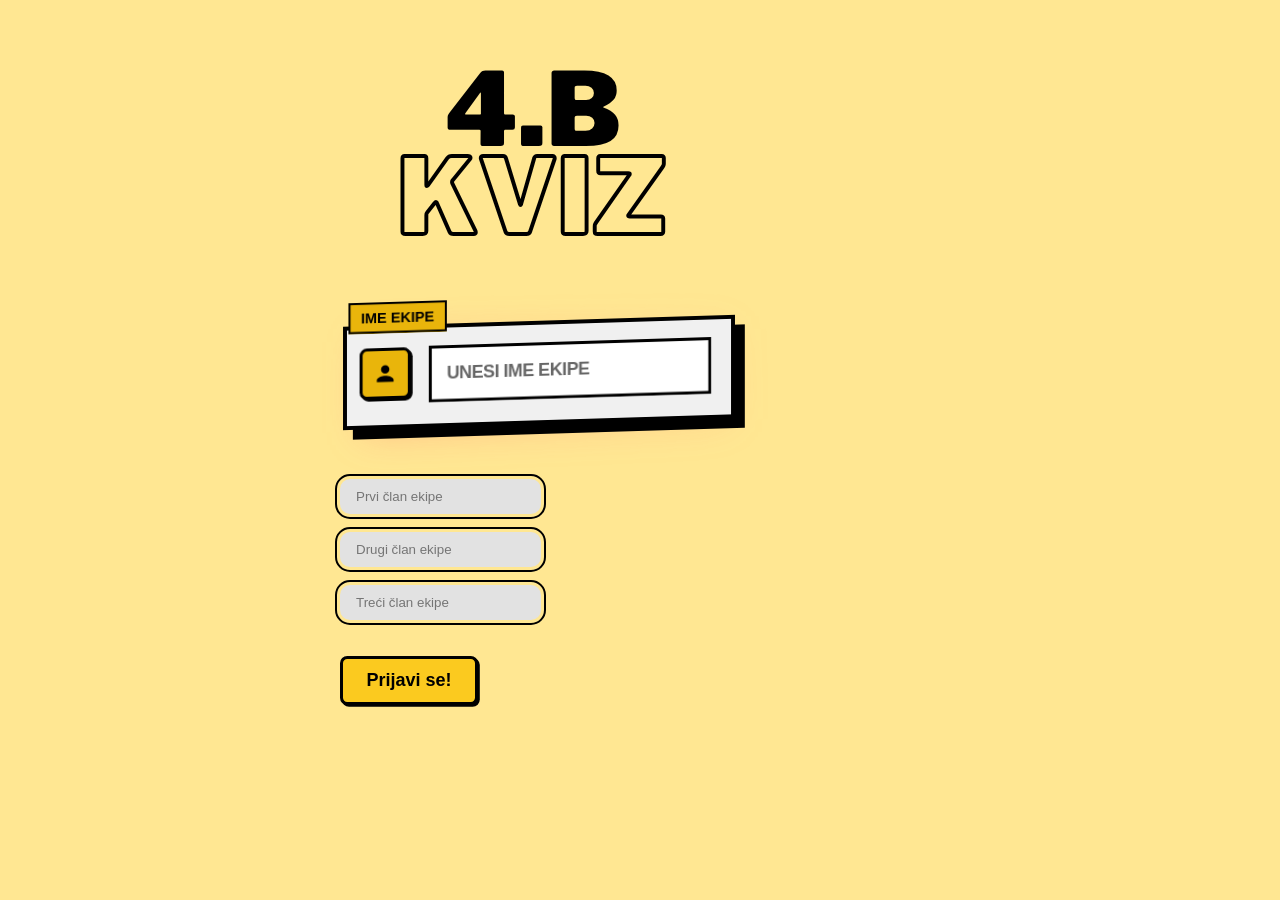
==== index.html @ 8373d6bb "Changed the title" ====
<!DOCTYPE html>
<html lang="en">
<head>
        <meta charset="UTF-8">
        <meta name="viewport" content="width=device-width, initial-scale=1.0">
        <title>4.b kviz</title>
        <link rel="stylesheet" href="style.css">
        <link href="https://fonts.googleapis.com/css2?family=Henny+Penny&family=Press+Start+2P&display=swap" rel="stylesheet">
</head>
<body>
        <div class = "centre">
        
        <img src="logo.png">
        <br><br>

        <!-- From Uiverse.io by 0xnihilism --> 
        <div class="input__container">
        <div class="shadow__input"></div>
        <button class="input__button__shadow">
        <svg
        xmlns="http://www.w3.org/2000/svg"
        viewBox="0 0 24 24"
        fill="#000000"
        width="20px"
        height="20px"
        >
        <path d="M0 0h24v24H0z" fill="none"></path>
        <path
                d="M12 12c2.21 0 4-1.79 4-4s-1.79-4-4-4-4 1.79-4 4 1.79 4 4 4zm0 2c-2.67 0-8 1.34-8 4v2h16v-2c0-2.66-5.33-4-8-4z"
        ></path>
        </svg>
        </button>
        <input
        type="text"
        name="teamName"
        class="input__search"
        placeholder="Unesi ime ekipe"
        />
        </div>

        <br><br><br>

        <!-- From Uiverse.io by cohencoo --> 
        <input type="text" placeholder="Prvi član ekipe" name="text" class="input">
        <br><br>
        <input type="text" placeholder="Drugi član ekipe" name="text" class="input">
        <br><br>
        <input type="text" placeholder="Treći član ekipe" name="text" class="input">
        <br><br><br>

        <button>Prijavi se!</button>
        </div>
        
</body>
</html>
---- style.css ----
body {
        background-color: #ffe792;
        font-family: Arial, Helvetica, sans-serif;
        color:#000000;
}
h1 {
        font-family: "press Start 2P";
}

.centre {
  max-width: 600px;
  margin: 0 auto;
  padding: 0 20px;
}


/* From Uiverse.io by 0xnihilism */ 
.input__container {
  position: relative;
  background: #f0f0f0;
  padding: 20px;
  display: flex;
  justify-content: flex-start;
  align-items: center;
  gap: 15px;
  border: 4px solid #000;
  max-width: 350px;
  transition: all 400ms cubic-bezier(0.23, 1, 0.32, 1);
  transform-style: preserve-3d;
  transform: rotateX(10deg) rotateY(-10deg);
  perspective: 1000px;
  box-shadow: 10px 10px 0 #000;
}

.input__container:hover {
  transform: rotateX(5deg) rotateY(1 deg) scale(1.05);
  box-shadow: 25px 25px 0 -5px #e9b50b, 25px 25px 0 0 #000;
}

.shadow__input {
  content: "";
  position: absolute;
  width: 100%;
  height: 100%;
  left: 0;
  bottom: 0;
  z-index: -1;
  transform: translateZ(-50px);
  background: linear-gradient(
    45deg,
    rgba(255, 107, 107, 0.4) 0%,
    rgba(255, 107, 107, 0.1) 100%
  );
  filter: blur(20px);
}

.input__button__shadow {
  cursor: pointer;
  border: 3px solid #000;
  background: #e9b50b;
  transition: all 400ms cubic-bezier(0.23, 1, 0.32, 1);
  display: flex;
  justify-content: center;
  align-items: center;
  padding: 10px;
  transform: translateZ(20px);
  position: relative;
  z-index: 3;
  font-weight: bold;
  text-transform: uppercase;
}

.input__button__shadow:hover {
  background: #e9b50b;
  transform: translateZ(10px) translateX(-5px) translateY(-5px);
  box-shadow: 5px 5px 0 0 #000;
}

.input__button__shadow svg {
  fill: #000;
  width: 25px;
  height: 25px;
}

.input__search {
  width: 100%;
  outline: none;
  border: 3px solid #000;
  padding: 15px;
  font-size: 18px;
  background: #fff;
  color: #000;
  transform: translateZ(10px);
  transition: all 400ms cubic-bezier(0.23, 1, 0.32, 1);
  position: relative;
  z-index: 3;
  font-family: "Roboto", Arial, sans-serif;
  letter-spacing: -0.5px;
}

.input__search::placeholder {
  color: #666;
  font-weight: bold;
  text-transform: uppercase;
}

.input__search:hover,
.input__search:focus {
  background: #f0f0f0;
  transform: translateZ(20px) translateX(-5px) translateY(-5px);
  box-shadow: 5px 5px 0 0 #000;
}

.input__container::before {
  content: "IME EKIPE";
  position: absolute;
  top: -15px;
  left: 20px;
  background: #e9b50b;
  color: #000;
  font-weight: bold;
  padding: 5px 10px;
  font-size: 14px;
  transform: translateZ(50px);
  z-index: 4;
  border: 2px solid #000;
}


/* From Uiverse.io by cohencoo */ 
.input {
  border-radius: 10px;
  outline: 2px solid #000000;
  border: 0;
  font-family: -apple-system, BlinkMacSystemFont, 'Segoe UI', Roboto, Oxygen, Ubuntu, Cantarell, 'Open Sans', 'Helvetica Neue', sans-serif;
  background-color: #e2e2e2;
  outline-offset: 3px;
  padding: 10px 1rem;
  transition: 0.25s;
}

.input:focus {
  outline-offset: 5px;
  background-color: #fff
}


/* From Uiverse.io by adamgiebl */ 
button {
  background: #fbca1f;
  font-family: inherit;
  padding: 0.6em 1.3em;
  font-weight: 900;
  font-size: 18px;
  border: 3px solid black;
  border-radius: 0.4em;
  box-shadow: 0.1em 0.1em;
  cursor: pointer;
}

button:hover {
  transform: translate(-0.05em, -0.05em);
  box-shadow: 0.15em 0.15em;
}

button:active {
  transform: translate(0.05em, 0.05em);
  box-shadow: 0.05em 0.05em;
}
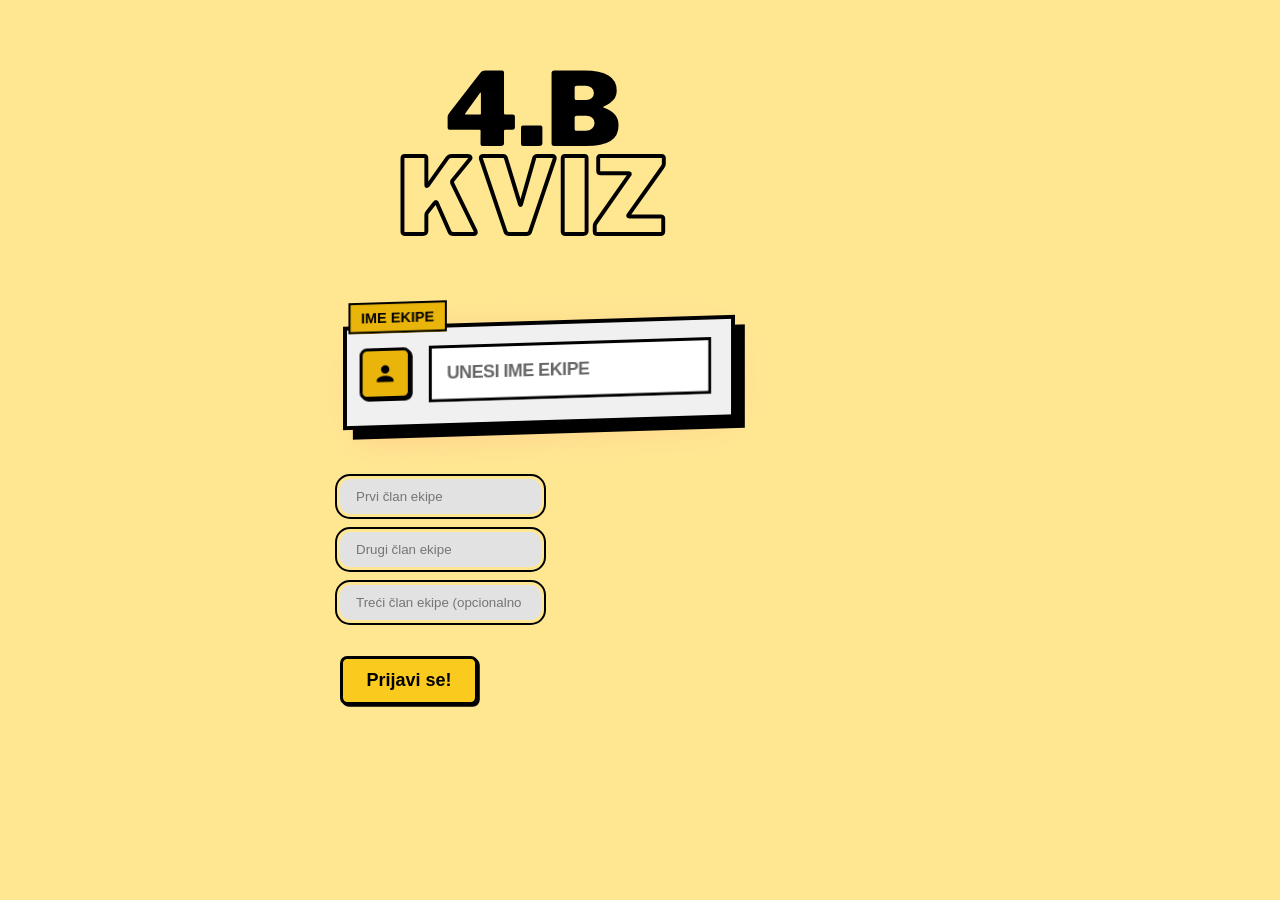
==== commit c0822508: "connected to google sheets" ====
--- a/index.html
+++ b/index.html
@@ -6,6 +6,7 @@
         <title>4.b kviz</title>
         <link rel="stylesheet" href="style.css">
         <link href="https://fonts.googleapis.com/css2?family=Henny+Penny&family=Press+Start+2P&display=swap" rel="stylesheet">
+	<script src="script.js"></script>
 </head>
 <body>
         <div class = "centre">
@@ -30,26 +31,22 @@
         ></path>
         </svg>
         </button>
-        <input
-        type="text"
-        name="teamName"
-        class="input__search"
-        placeholder="Unesi ime ekipe"
-        />
+        <input type="text" id="teamName" class="input__search" placeholder="Unesi ime ekipe"/>
         </div>
 
         <br><br><br>
 
         <!-- From Uiverse.io by cohencoo --> 
-        <input type="text" placeholder="Prvi član ekipe" name="text" class="input">
+        <input type="text" placeholder="Prvi član ekipe" id = "firstTeammate" class="input">
         <br><br>
-        <input type="text" placeholder="Drugi član ekipe" name="text" class="input">
+        <input type="text" placeholder="Drugi član ekipe" id = "secondTeammate" class="input">
         <br><br>
-        <input type="text" placeholder="Treći član ekipe" name="text" class="input">
+        <input type="text" placeholder="Treći član ekipe (opcionalno" id = "thirdTeammate" class="input">
         <br><br><br>
+	
 
-        <button>Prijavi se!</button>
+        <button onclick="readValues()">Prijavi se!</button>
         </div>
         
 </body>
-</html>+</html>
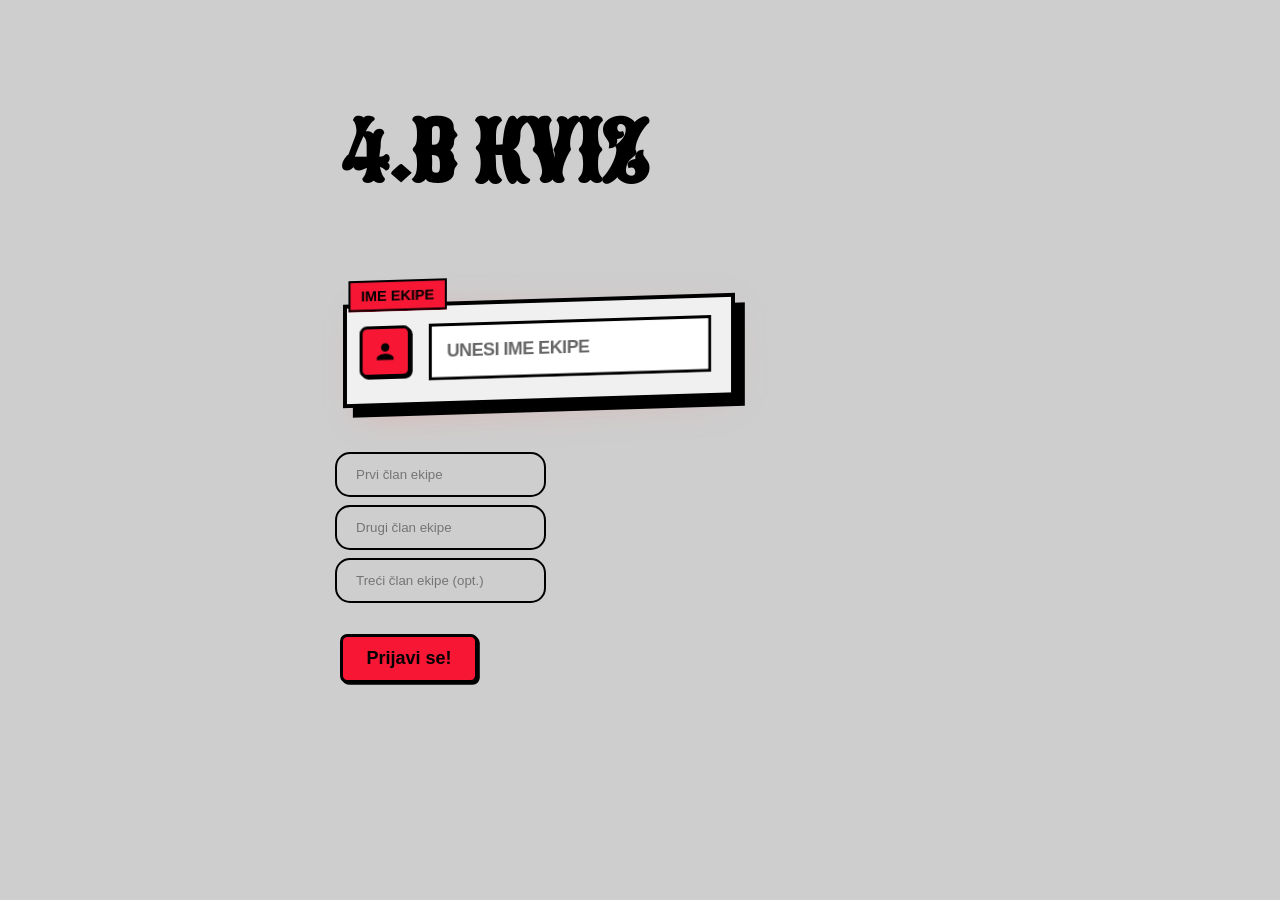
==== commit 7cf70006: "Changed logo" ====
--- a/index.html
+++ b/index.html
@@ -4,14 +4,18 @@
         <meta charset="UTF-8">
         <meta name="viewport" content="width=device-width, initial-scale=1.0">
         <title>4.b kviz</title>
-        <link rel="stylesheet" href="style.css">
-        <link href="https://fonts.googleapis.com/css2?family=Henny+Penny&family=Press+Start+2P&display=swap" rel="stylesheet">
+	
+	<link rel="stylesheet" href="style.css">
+	<link rel="preconnect" href="https://fonts.googleapis.com">
+	<link rel="preconnect" href="https://fonts.gstatic.com" crossorigin>
+	<link href="https://fonts.googleapis.com/css2?family=Sancreek&display=swap" rel="stylesheet">
+
 	<script src="script.js"></script>
 </head>
 <body>
-        <div class = "centre">
-        
-        <img src="logo.png">
+        <div class = "centre">	
+	<br><br>
+	<h1>4.B KVIZ</h1>
         <br><br>
 
         <!-- From Uiverse.io by 0xnihilism --> 
@@ -41,7 +45,7 @@
         <br><br>
         <input type="text" placeholder="Drugi član ekipe" id = "secondTeammate" class="input">
         <br><br>
-        <input type="text" placeholder="Treći član ekipe (opcionalno" id = "thirdTeammate" class="input">
+        <input type="text" placeholder="Treći član ekipe (opt.)" id = "thirdTeammate" class="input">
         <br><br><br>
 	
 
--- a/style.css
+++ b/style.css
@@ -1,10 +1,24 @@
+:root {
+	--background: #CECECE;
+	--primary: #F71735;
+	--secundary: #353535;
+}
+
+.sancreek-regular {
+  font-family: "Sancreek", serif;
+  font-weight: 400;
+  font-style: normal;
+}
+
+
 body {
-        background-color: #ffe792;
+        background-color: var(--background);
         font-family: Arial, Helvetica, sans-serif;
         color:#000000;
 }
 h1 {
-        font-family: "press Start 2P";
+        font-family: "Sancreek", serif;
+	font-size: 80px;
 }
 
 .centre {
@@ -34,7 +48,7 @@
 
 .input__container:hover {
   transform: rotateX(5deg) rotateY(1 deg) scale(1.05);
-  box-shadow: 25px 25px 0 -5px #e9b50b, 25px 25px 0 0 #000;
+  box-shadow: 25px 25px 0 -5px var(--primary), 25px 25px 0 0 #000;
 }
 
 .shadow__input {
@@ -57,7 +71,7 @@
 .input__button__shadow {
   cursor: pointer;
   border: 3px solid #000;
-  background: #e9b50b;
+  background: var(--primary);
   transition: all 400ms cubic-bezier(0.23, 1, 0.32, 1);
   display: flex;
   justify-content: center;
@@ -71,7 +85,7 @@
 }
 
 .input__button__shadow:hover {
-  background: #e9b50b;
+  background: var(--primary);
   transform: translateZ(10px) translateX(-5px) translateY(-5px);
   box-shadow: 5px 5px 0 0 #000;
 }
@@ -106,7 +120,7 @@
 
 .input__search:hover,
 .input__search:focus {
-  background: #f0f0f0;
+  background: var(--secondary);
   transform: translateZ(20px) translateX(-5px) translateY(-5px);
   box-shadow: 5px 5px 0 0 #000;
 }
@@ -116,7 +130,7 @@
   position: absolute;
   top: -15px;
   left: 20px;
-  background: #e9b50b;
+  background: var(--primary);
   color: #000;
   font-weight: bold;
   padding: 5px 10px;
@@ -133,7 +147,7 @@
   outline: 2px solid #000000;
   border: 0;
   font-family: -apple-system, BlinkMacSystemFont, 'Segoe UI', Roboto, Oxygen, Ubuntu, Cantarell, 'Open Sans', 'Helvetica Neue', sans-serif;
-  background-color: #e2e2e2;
+  background-color: var(--secondary);
   outline-offset: 3px;
   padding: 10px 1rem;
   transition: 0.25s;
@@ -147,7 +161,7 @@
 
 /* From Uiverse.io by adamgiebl */ 
 button {
-  background: #fbca1f;
+  background: var(--primary);
   font-family: inherit;
   padding: 0.6em 1.3em;
   font-weight: 900;
